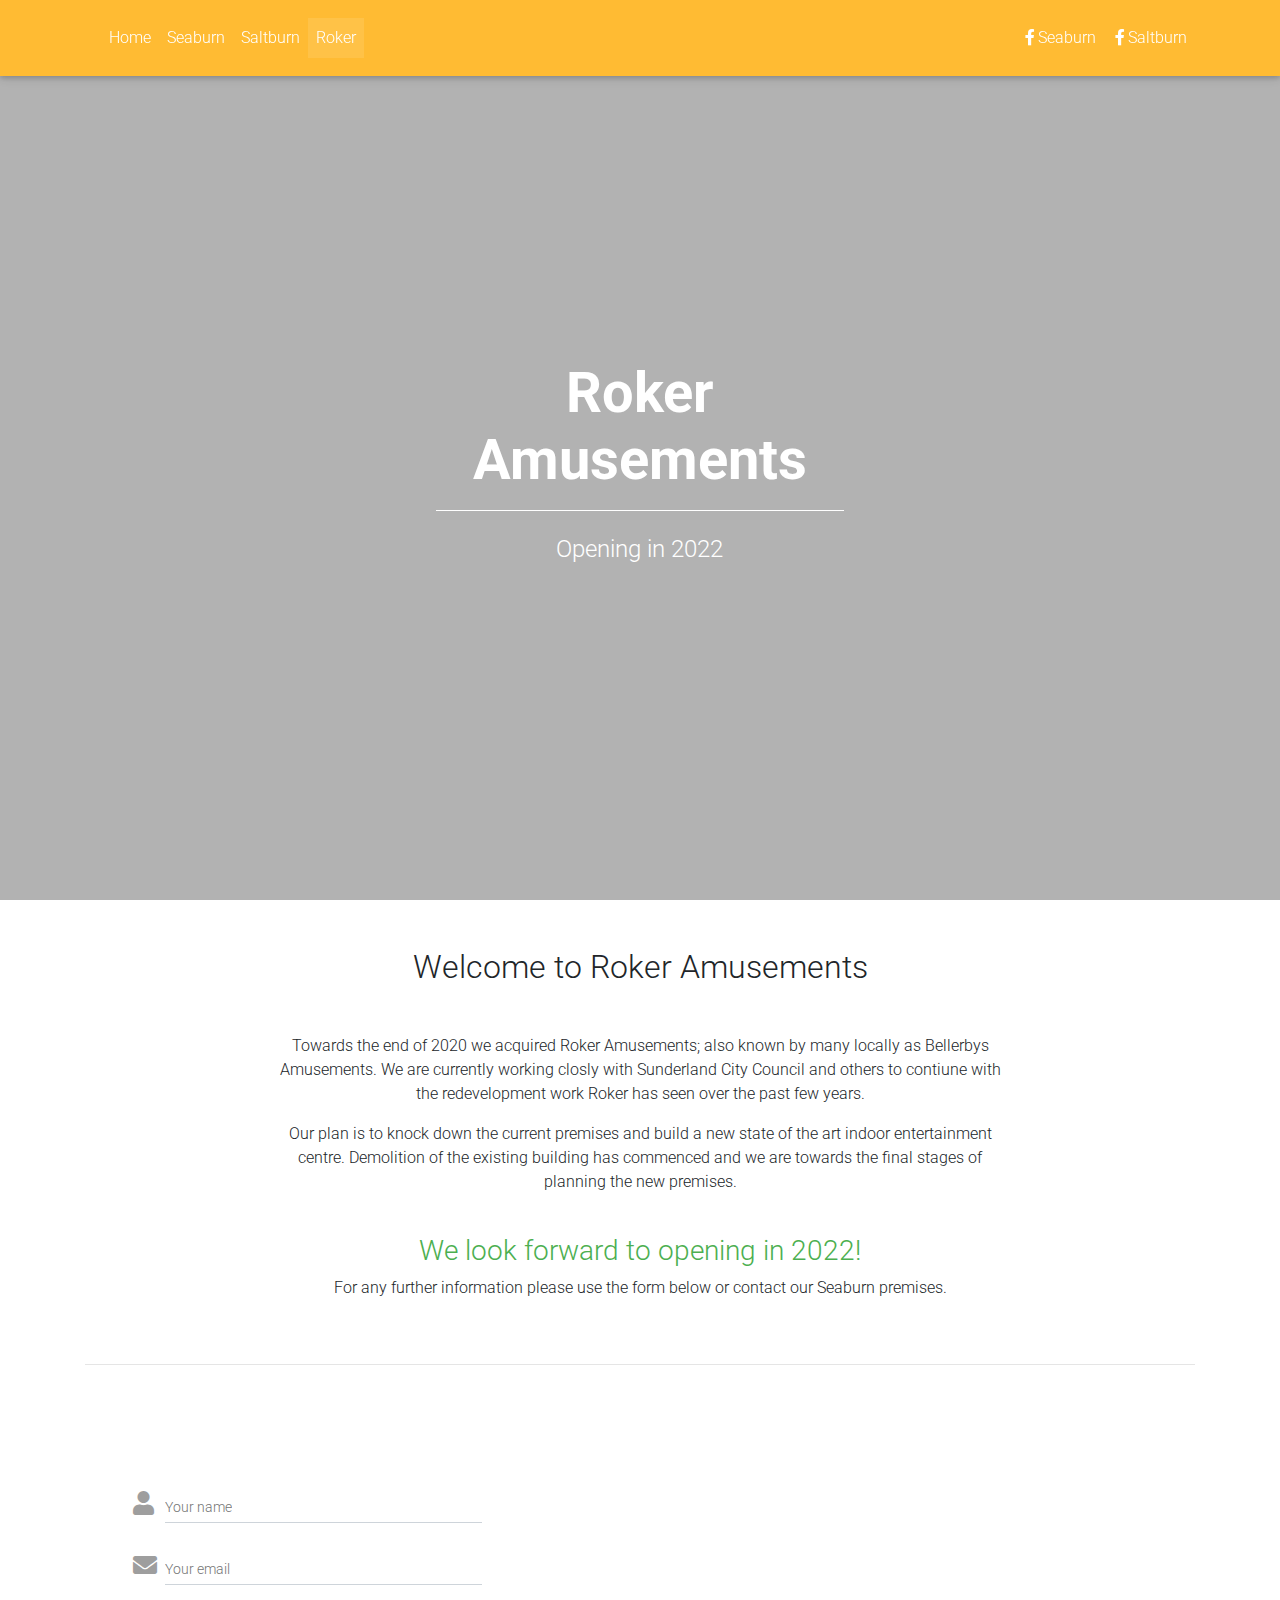
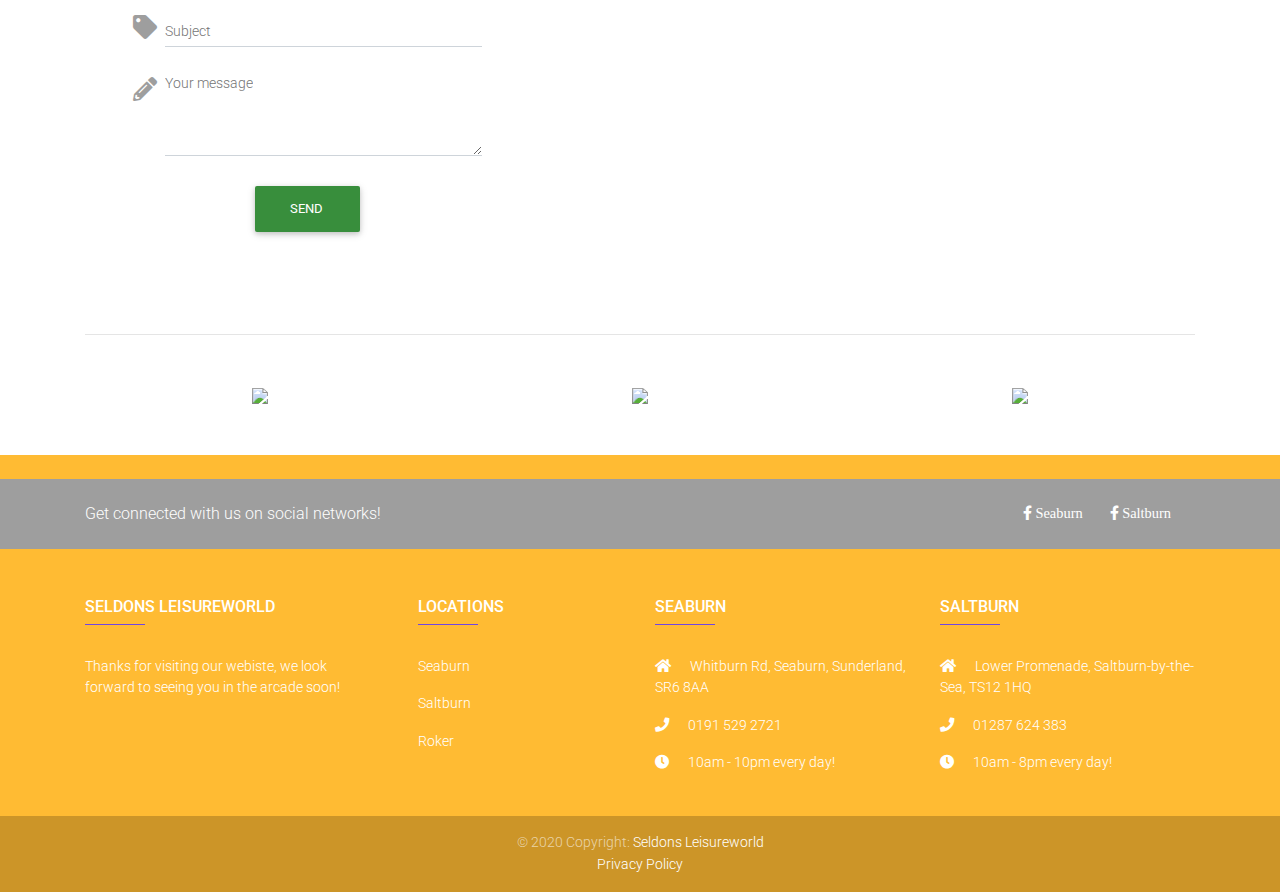
==== roker.html @ b158b751 "Uploaded Seaburn, Saltburn & Roker html pages..." ====
<!DOCTYPE html>
<html lang="en">
<head>
  <meta charset="UTF-8">
  <meta name="viewport" content="width=device-width, initial-scale=1, shrink-to-fit=no">
  <meta http-equiv="x-ua-compatible" content="ie=edge">
  <title>Seldons Leisureworld</title>
  <!-- MDB icon -->
  <link rel="icon" href="img/LogoTransparent.ico" type="image/x-icon">
  <!-- Font Awesome -->
  <link rel="stylesheet" href="https://use.fontawesome.com/releases/v5.11.2/css/all.css">
  <!-- Google Fonts Roboto -->
  <link rel="stylesheet" href="https://fonts.googleapis.com/css?family=Roboto:300,400,500,700&display=swap">
  <!-- Bootstrap core CSS -->
  <link rel="stylesheet" href="css/bootstrap.min.css">
  <!-- Material Design Bootstrap -->
  <link rel="stylesheet" href="css/mdb.min.css">
  <!-- Your custom styles (optional) -->
  <link rel="stylesheet" href="css/style.css">
  <!-- Landing pages styles -->
  <link rel="stylesheet" href="css/rokerlanding.css">
</head>
<body>

  

  <!-- Start your project here-->
  <!-- --------------------------- Main Navigation ------------------------------- -->
<header>
  <!--Navbar-->
<nav class="navbar navbar-expand-lg navbar-dark warning-color fixed-top">

  <!-- Additional container -->
  <div class="container">

    <!-- Navbar brand -->
    <a class="navbar-brand" href="index.html">
    <img src="img/SeldonslLeisureworldLogoTrans.png" height="50" class="d-inline-block align-top" alt="">
    </a>
    <!-- Collapse button -->
    <button class="navbar-toggler" type="button" data-toggle="collapse" data-target="#basicExampleNav"
      aria-controls="basicExampleNav" aria-expanded="false" aria-label="Toggle navigation">
      <span class="navbar-toggler-icon"></span>
    </button>

    <!-- Collapsible content -->
    <div class="collapse navbar-collapse" id="basicExampleNav">

<!-- Links -->
<ul class="navbar-nav mr-auto smooth-scroll">
  <li class="nav-item">
    <a class="nav-link" href="index.html">Home
    </a>
  </li>
  <li class="nav-item">
    <a class="nav-link" href="seaburn.html">Seaburn</a>
  </li>
  <li class="nav-item">
    <a class="nav-link" href="saltburn.html">Saltburn</a>
  </li>
  <li class="nav-item active">
    <a class="nav-link" href="roker.html">Roker<span class="sr-only">(current)</span></a>
  </li>
</ul>
<!-- Links -->

      <!-- Social Icon  -->
<ul class="navbar-nav nav-flex-icons">
  <li class="nav-item">
    <a href="https://www.facebook.com/seldonsleisureworld" class="nav-link"><i class="fab fa-facebook-f"></i>Seaburn</a>
</li>
<li class="nav-item">
  <a href="https://www.facebook.com/Saltburn-Pier-Amusements-611156332665083" class="nav-link"><i class="fab fa-facebook-f"></i>Saltburn</a>
</li>
</ul>
    <!-- Collapsible content -->

  </div>
  <!-- Additional container -->

</nav>
<!--/.Navbar-->
<!-- ------------------------- Main Navigation ----------------------------- -->


<!--Mask-->
<div id="intro" class="view">

  <!--Mask-->
<div id="intro" class="view">

  <div class="mask rgba-black-light">

      <div class="container-fluid d-flex align-items-center justify-content-center h-100">

          <div class="row d-flex justify-content-center text-center">

              <div class="col-md-10">

                  <!-- Heading -->
                  <h2 class="display-4 font-weight-bold white-text pt-5 mb-2">Roker Amusements</h2>

                  <!-- Divider -->
                  <hr class="hr-light">

                  <!-- Description -->
                  <h4 class="white-text my-4">Opening in 2022</h4>
                  
              </div>

          </div>

      </div>

  </div>

</div>
<!--/.Mask-->

  </div>
  <!--/.Mask-->


</header>


<!-- ---------------------------- Main layout ------------------------------- -->
<main class="mt-5">
  <div class="container">

      <!--Section: Best Features-->
<section id="best-features" class="text-center">


  <!-- Heading -->
  <h2 class="mb-5">Welcome to Roker Amusements</h2>

  <!--Grid row-->
  <div class="row d-flex justify-content-center mb-4">

      <!--Grid column-->
      <div class="col-md-8">

          <!-- Description -->
          <p>Towards the end of 2020 we acquired Roker Amusements; also known by many locally as Bellerbys Amusements.
            We are currently working closly with Sunderland City Council and others to contiune with the redevelopment work Roker has seen over the past few years.
          </p>
          <p>
            Our plan is to knock down the current premises and build a new state of the art indoor entertainment centre.
            Demolition of the existing building has commenced and we are towards the final stages of planning the new premises.
          </p>
        </br>
          <h3 class="green-text">We look forward to opening in 2022!</h3>

          <p>For any further information please use the form below or contact our Seaburn premises.</p>

      </div>
      <!--Grid column-->

  </div>
  <!--Grid row-->

</section>
<!--Section: Best Features-->

      <hr class="my-5">

      <!--Section: Contact-->
<section id="contact">

  <!--Grid row-->
  <div class="row">

  <!--Grid column-->
<div class="col-lg-5 col-md-12">
  <!-- Form contact -->
  <form class="p-5 grey-text">
    <div class="md-form form-sm"> <i class="fas fa-user prefix"></i>
      <input type="text" id="form3" class="form-control form-control-sm">
      <label for="form3">Your name</label>
    </div>
    <div class="md-form form-sm"> <i class="fas fa-envelope prefix"></i>
      <input type="text" id="form2" class="form-control form-control-sm">
      <label for="form2">Your email</label>
    </div>
    <div class="md-form form-sm"> <i class="fas fa-tag prefix"></i>
      <input type="text" id="form32" class="form-control form-control-sm">
      <label for="form34">Subject</label>
    </div>
    <div class="md-form form-sm"> <i class="fas fa-pencil-alt prefix"></i>
      <textarea type="text" id="form8" class="md-textarea form-control form-control-sm" rows="4"></textarea>
      <label for="form8">Your message</label>
    </div>
    <div class="text-center mt-4">
      <button class="btn btn-green">Send <i class="far fa-paper-planeml-1"></i></button>
    </div>
  </form>
  <!-- Form contact -->
</div>
<!--Grid column-->

  <!--Grid column-->
  <div class="col-lg-7 col-md-12">

    <!--Google map-->
    <iframe src="https://www.google.com/maps/embed?pb=!1m18!1m12!1m3!1d2292.7884406174517!2d-1.3678022843944897!3d54.924184480339854!2m3!1f0!2f0!3f0!3m2!1i1024!2i768!4f13.1!3m3!1m2!1s0x487e6643f2f18d2b%3A0x4b322d1517a62fda!2sRoker%20Amusements!5e0!3m2!1sen!2suk!4v1606738113315!5m2!1sen!2suk" width="600" height="450" frameborder="0" style="border:0;" allowfullscreen="" aria-hidden="false" tabindex="0"></iframe>

  </div>
  <!--Grid column-->

  </div>
  <!--Grid row-->

</section>
<!-- ------------------------------ Section: Contact END --------------------------- -->

<hr class="my-5">

<!-- Grid row -->
<div class="row">

  <!-- Grid column -->
  <div class="col-lg-4 col-md-12 mb-4 text-center">
    <img src="img/DogFriendly.png" height="100">
  </div>
  <!-- /Grid column -->
  <!-- Grid column -->
  <div class="col-lg-4 col-md-12 mb-4 text-center">
    <img src="img/FamilyFriendly.png" height="100">
  </div>
  <!-- /Grid column -->
  <!-- Grid column -->
  <div class="col-lg-4 col-md-12 mb-4 text-center">
    <img src="img/WheelchairFriendly.png" height="100">
  </div>
  <!-- /Grid column -->

</div>
<!-- /Grid row -->

  </div>
</main>
<!-- --------------------------- Main layout ------------------------------ -->


<!-- --------------------------- Footer ------------------------------- -->
<footer class="page-footer font-small warning-color pt-4 mt-4">


  <!-- Social buttons -->
  <div class="grey">
      <div class="container">
          <!--Grid row-->
          <div class="row py-4 d-flex align-items-center">

              <!--Grid column-->
              <div class="col-md-6 col-lg-5 text-center text-md-left mb-4 mb-md-0">
                  <h6 class="mb-0 white-text">Get connected with us on social networks!</h6>
              </div>
              <!--Grid column-->

              <!--Grid column-->
              <div class="col-md-6 col-lg-7 text-center text-md-right">
                  <!--Facebook Seaburn-->
                  <a href="https://www.facebook.com/seldonsleisureworld" class="fb-ic ml-0">
                      <i class="fab fa-facebook-f white-text mr-4"> Seaburn</i>
                  </a>
                  <!--Facebook Saltburn-->
                  <a href="https://www.facebook.com/Saltburn-Pier-Amusements-611156332665083" class="fb-ic ml-0">
                    <i class="fab fa-facebook-f white-text mr-4"> Saltburn</i>
                </a>
              </div>
              <!--Grid column-->

          </div>
          <!--Grid row-->
      </div>
  </div>
  <!-- Social buttons -->

  <!--Footer Links-->
<div class="container mt-5 mb-4 text-center text-md-left">
  <div class="row mt-3">

      <!--First column-->
      <div class="col-md-3 col-lg-4 col-xl-3 mb-4">
          <h6 class="text-uppercase font-weight-bold">
              <strong>Seldons Leisureworld</strong>
          </h6>
          <hr class="deep-purple accent-2 mb-4 mt-0 d-inline-block mx-auto" style="width: 60px;">
          <p>Thanks for visiting our webiste, we look forward to seeing you in the arcade soon!</p>
      </div>
      <!--/.First column-->

      <!--Second column-->
      <div class="col-md-2 col-lg-2 col-xl-2 mx-auto mb-4">
          <h6 class="text-uppercase font-weight-bold">
              <strong>Locations</strong>
          </h6>
          <hr class="deep-purple accent-2 mb-4 mt-0 d-inline-block mx-auto" style="width: 60px;">
          <p>
              <a href="seaburn.html">Seaburn</a>
          </p>
          <p>
              <a href="saltburn.html">Saltburn</a>
          </p>
          <p>
              <a href="roker.html">Roker</a>
          </p>
      </div>
      <!--/.Second column-->

      <!--Third column-->
      <div class="col-md-4 col-lg-3 col-xl-3">
          <h6 class="text-uppercase font-weight-bold">
              <strong>Seaburn</strong>
          </h6>
          <hr class="deep-purple accent-2 mb-4 mt-0 d-inline-block mx-auto" style="width: 60px;">
          <p>
              <i class="fas fa-home  mr-3"></i> Whitburn Rd, Seaburn, Sunderland, SR6 8AA</p>
          <p>
              <i class="fas fa-phone mr-3"></i> 0191 529 2721</p>
          <p>
            <i class="fas fa-clock mr-3"></i> 10am - 10pm every day!</p>
      </div>
      <!--/.Third column-->

      <!--Fourth column-->
      <div class="col-md-4 col-lg-3 col-xl-3">
          <h6 class="text-uppercase font-weight-bold">
              <strong>Saltburn</strong>
          </h6>
          <hr class="deep-purple accent-2 mb-4 mt-0 d-inline-block mx-auto" style="width: 60px;">
          <p>
              <i class="fas fa-home  mr-3"></i> Lower Promenade, Saltburn-by-the-Sea, TS12 1HQ</p>
          <p>
              <i class="fas fa-phone mr-3"></i> 01287 624 383</p>
          <p>
              <i class="fas fa-clock mr-3"></i> 10am - 8pm every day!</p>
      </div>
      <!--/.Fourth column-->

  </div>
</div>
<!--/.Footer Links-->

  <!-- Copyright -->
  <div class="footer-copyright text-center py-3">© 2020 Copyright:
    <a href="index"> Seldons Leisureworld</a>
  </br>
  <a href="privacy.html"> Privacy Policy</a>
  </div>
  <!-- Copyright -->

</footer>
<!-- ---------------------------- Footer ------------------------------- -->

  <!-- End your project here-->

  <!-- jQuery -->
  <script type="text/javascript" src="js/jquery.min.js"></script>
  <!-- Bootstrap tooltips -->
  <script type="text/javascript" src="js/popper.min.js"></script>
  <!-- Bootstrap core JavaScript -->
  <script type="text/javascript" src="js/bootstrap.min.js"></script>
  <!-- MDB core JavaScript -->
  <script type="text/javascript" src="js/mdb.min.js"></script>
  <!-- Your custom scripts (optional) -->
  <script type="text/javascript"></script>



</body>
</html>
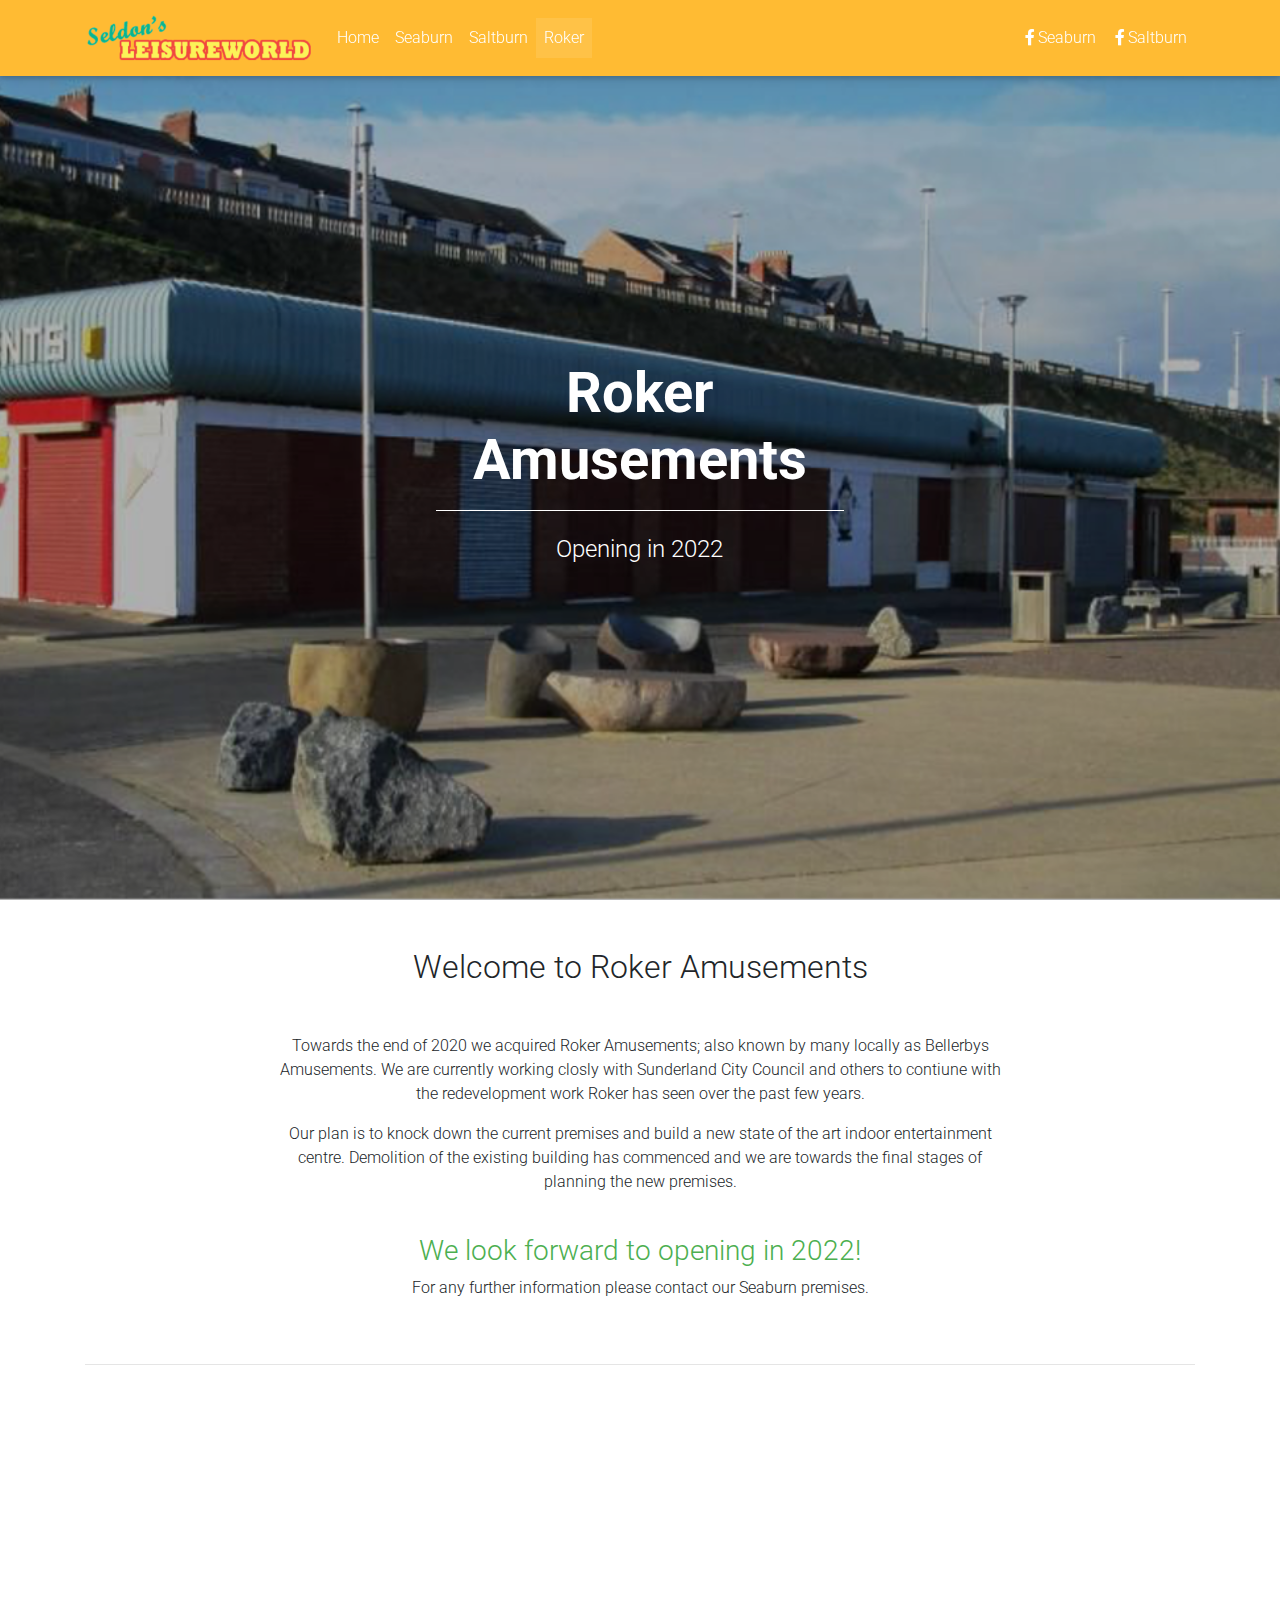
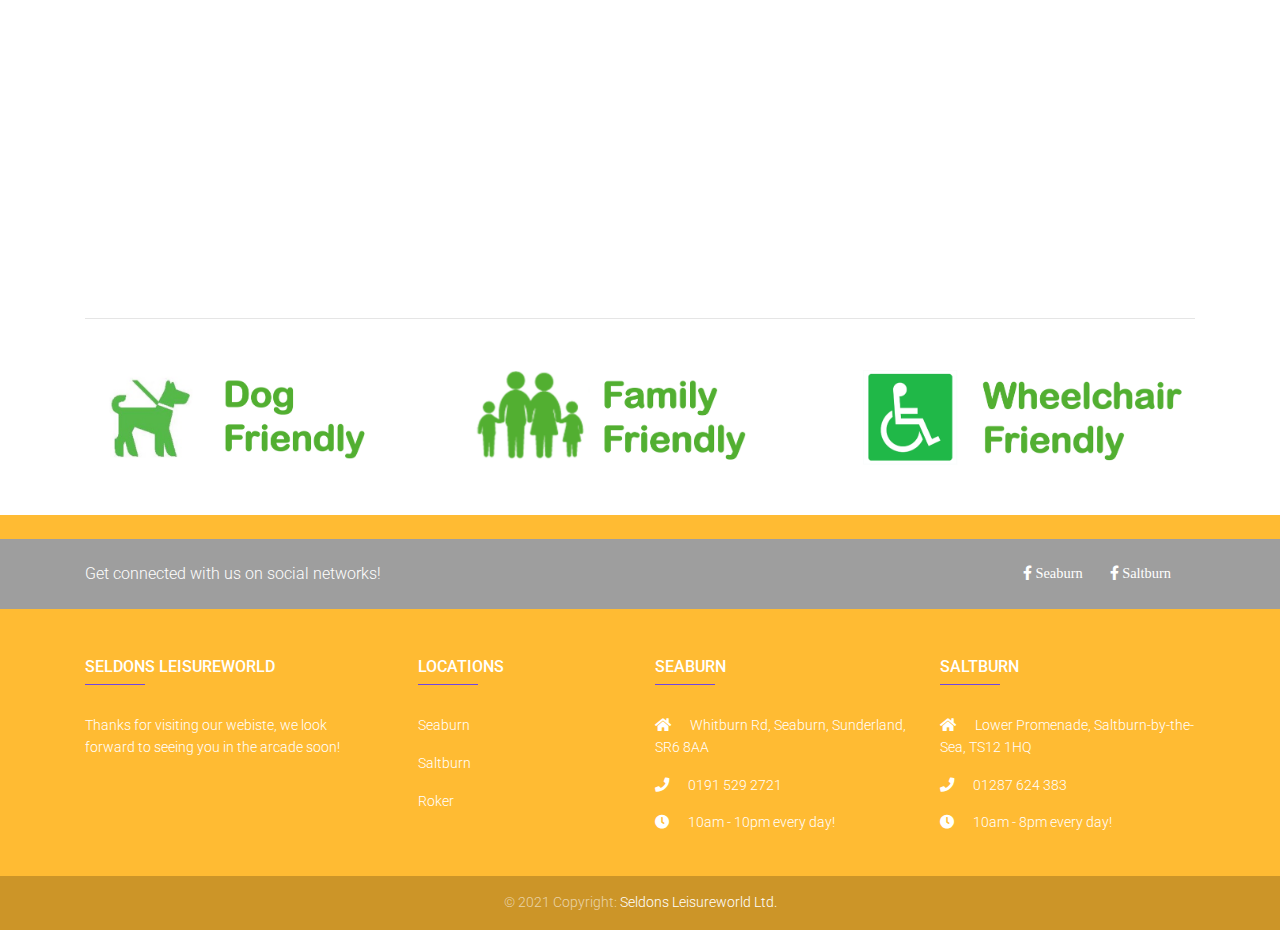
==== commit c4714551: "removed privacy page links, updated copyright to 2021 and removed contact form from roker" ====
--- a/roker.html
+++ b/roker.html
@@ -152,7 +152,7 @@
         </br>
           <h3 class="green-text">We look forward to opening in 2022!</h3>
 
-          <p>For any further information please use the form below or contact our Seaburn premises.</p>
+          <p>For any further information please contact our Seaburn premises.</p>
 
       </div>
       <!--Grid column-->
@@ -172,38 +172,10 @@
   <div class="row">
 
   <!--Grid column-->
-<div class="col-lg-5 col-md-12">
-  <!-- Form contact -->
-  <form class="p-5 grey-text">
-    <div class="md-form form-sm"> <i class="fas fa-user prefix"></i>
-      <input type="text" id="form3" class="form-control form-control-sm">
-      <label for="form3">Your name</label>
-    </div>
-    <div class="md-form form-sm"> <i class="fas fa-envelope prefix"></i>
-      <input type="text" id="form2" class="form-control form-control-sm">
-      <label for="form2">Your email</label>
-    </div>
-    <div class="md-form form-sm"> <i class="fas fa-tag prefix"></i>
-      <input type="text" id="form32" class="form-control form-control-sm">
-      <label for="form34">Subject</label>
-    </div>
-    <div class="md-form form-sm"> <i class="fas fa-pencil-alt prefix"></i>
-      <textarea type="text" id="form8" class="md-textarea form-control form-control-sm" rows="4"></textarea>
-      <label for="form8">Your message</label>
-    </div>
-    <div class="text-center mt-4">
-      <button class="btn btn-green">Send <i class="far fa-paper-planeml-1"></i></button>
-    </div>
-  </form>
-  <!-- Form contact -->
-</div>
-<!--Grid column-->
-
-  <!--Grid column-->
-  <div class="col-lg-7 col-md-12">
+  <div class="col">
 
     <!--Google map-->
-    <iframe src="https://www.google.com/maps/embed?pb=!1m18!1m12!1m3!1d2292.7884406174517!2d-1.3678022843944897!3d54.924184480339854!2m3!1f0!2f0!3f0!3m2!1i1024!2i768!4f13.1!3m3!1m2!1s0x487e6643f2f18d2b%3A0x4b322d1517a62fda!2sRoker%20Amusements!5e0!3m2!1sen!2suk!4v1606738113315!5m2!1sen!2suk" width="600" height="450" frameborder="0" style="border:0;" allowfullscreen="" aria-hidden="false" tabindex="0"></iframe>
+    <iframe src="https://www.google.com/maps/embed?pb=!1m18!1m12!1m3!1d2292.7884406174517!2d-1.3678022843944897!3d54.924184480339854!2m3!1f0!2f0!3f0!3m2!1i1024!2i768!4f13.1!3m3!1m2!1s0x487e6643f2f18d2b%3A0x4b322d1517a62fda!2sRoker%20Amusements!5e0!3m2!1sen!2suk!4v1606738113315!5m2!1sen!2suk" width="100%" height="450" frameborder="0" style="border:0;" allowfullscreen="" aria-hidden="false" tabindex="0"></iframe>
 
   </div>
   <!--Grid column-->
@@ -345,10 +317,8 @@
 <!--/.Footer Links-->
 
   <!-- Copyright -->
-  <div class="footer-copyright text-center py-3">© 2020 Copyright:
-    <a href="index"> Seldons Leisureworld</a>
-  </br>
-  <a href="privacy.html"> Privacy Policy</a>
+  <div class="footer-copyright text-center py-3">© 2021 Copyright:
+    <a href="index"> Seldons Leisureworld Ltd.</a>
   </div>
   <!-- Copyright -->
 
--- a/css/rokerlanding.css
+++ b/css/rokerlanding.css
@@ -6,7 +6,7 @@
 }
 
 #intro {
-    background: url("landingimg/RokerExternal.png")no-repeat center center fixed;
+    background: url("landingimg/RokerExternal.png")no-repeat center center;
     -webkit-background-size: cover;
     -moz-background-size: cover;
     -o-background-size: cover;
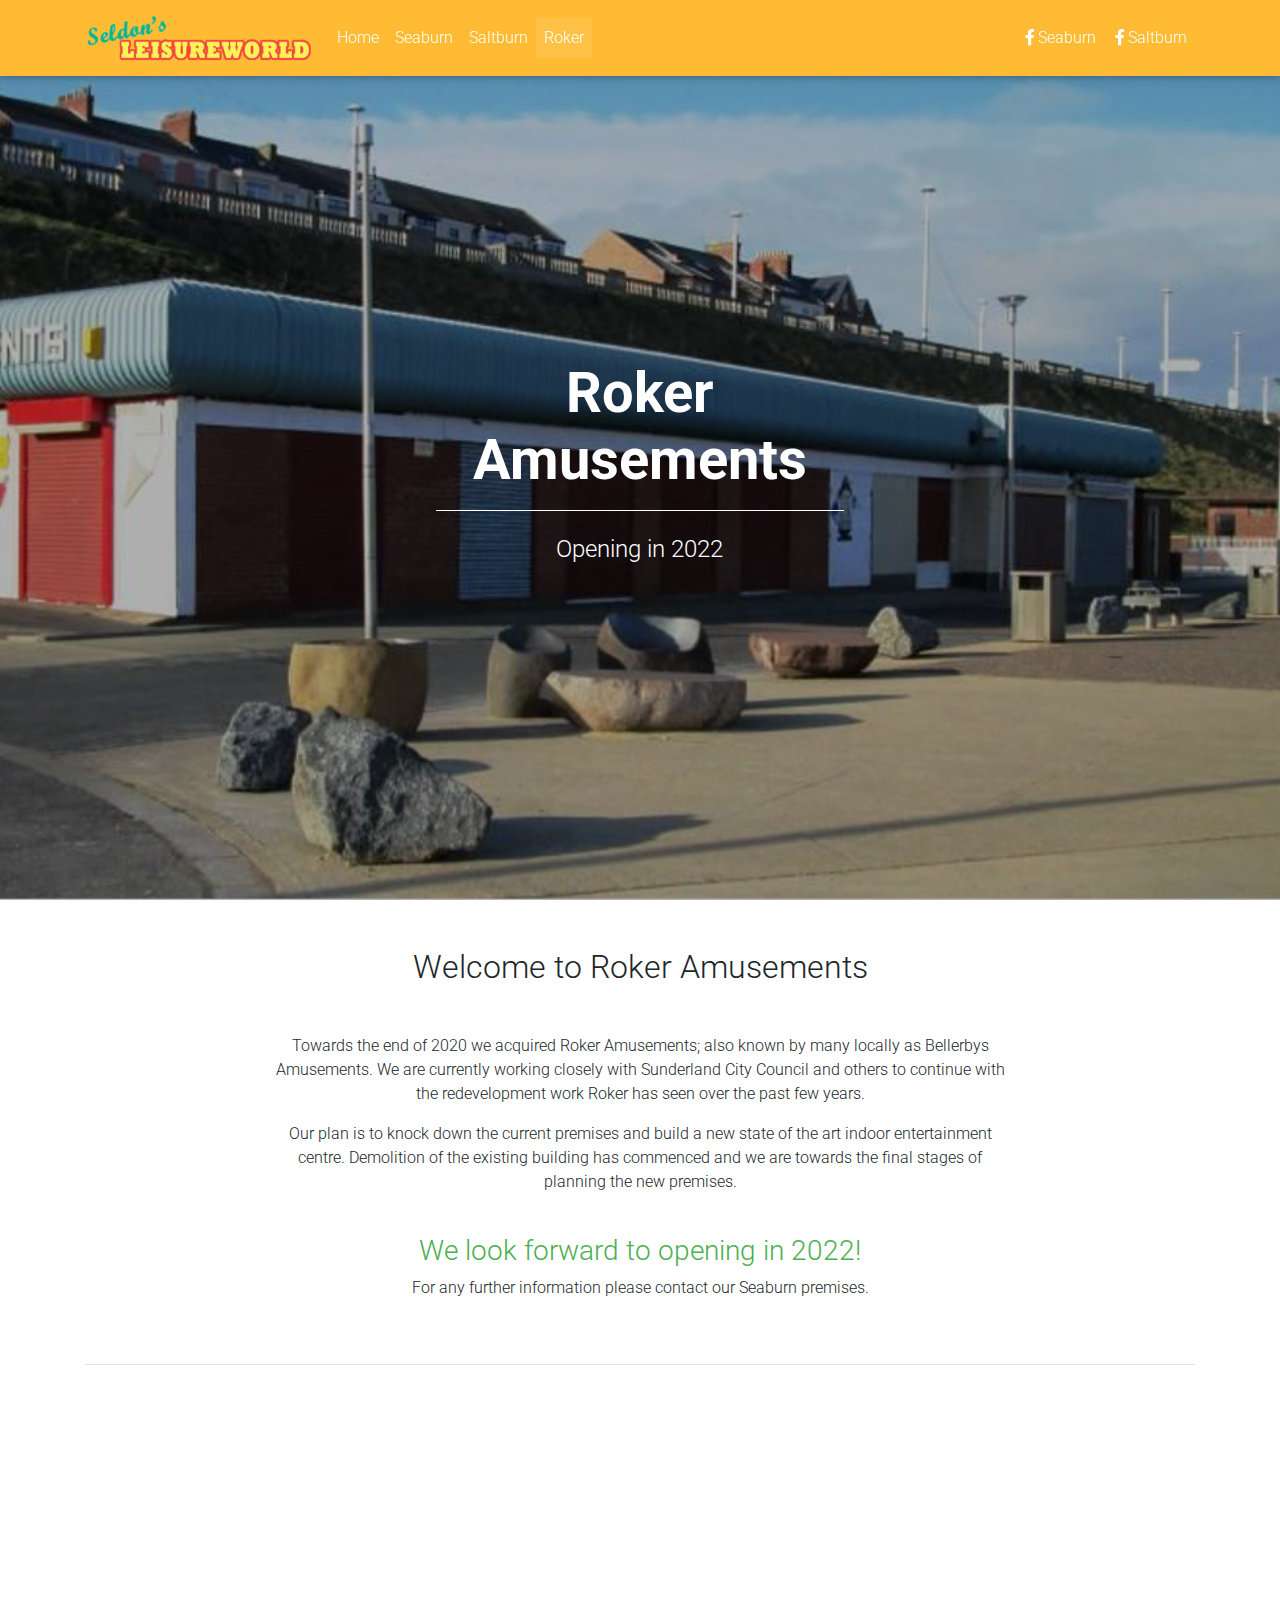
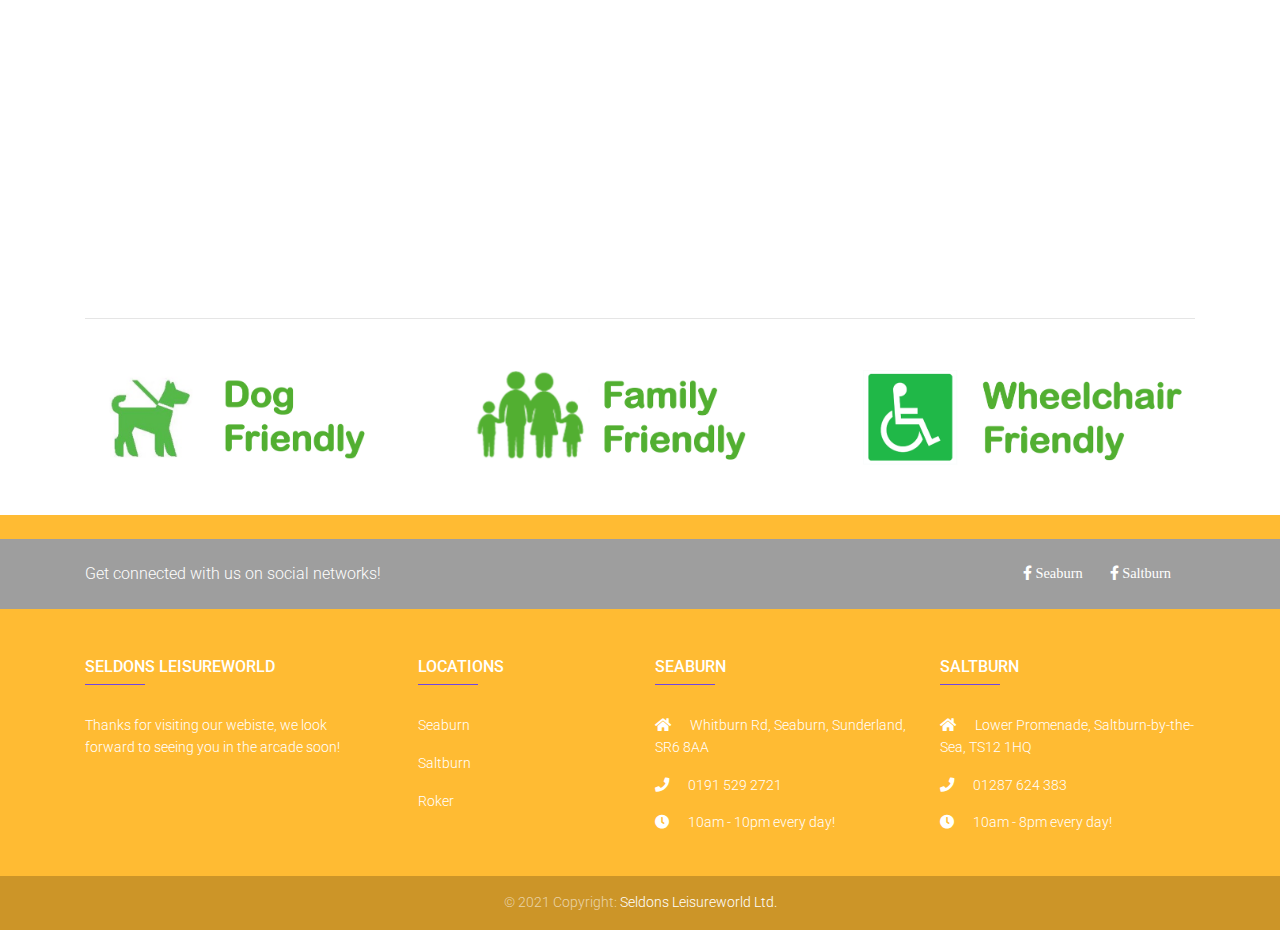
==== commit 35da417b: "spelling corrections" ====
--- a/roker.html
+++ b/roker.html
@@ -143,7 +143,7 @@
 
           <!-- Description -->
           <p>Towards the end of 2020 we acquired Roker Amusements; also known by many locally as Bellerbys Amusements.
-            We are currently working closly with Sunderland City Council and others to contiune with the redevelopment work Roker has seen over the past few years.
+            We are currently working closely with Sunderland City Council and others to continue with the redevelopment work Roker has seen over the past few years.
           </p>
           <p>
             Our plan is to knock down the current premises and build a new state of the art indoor entertainment centre.
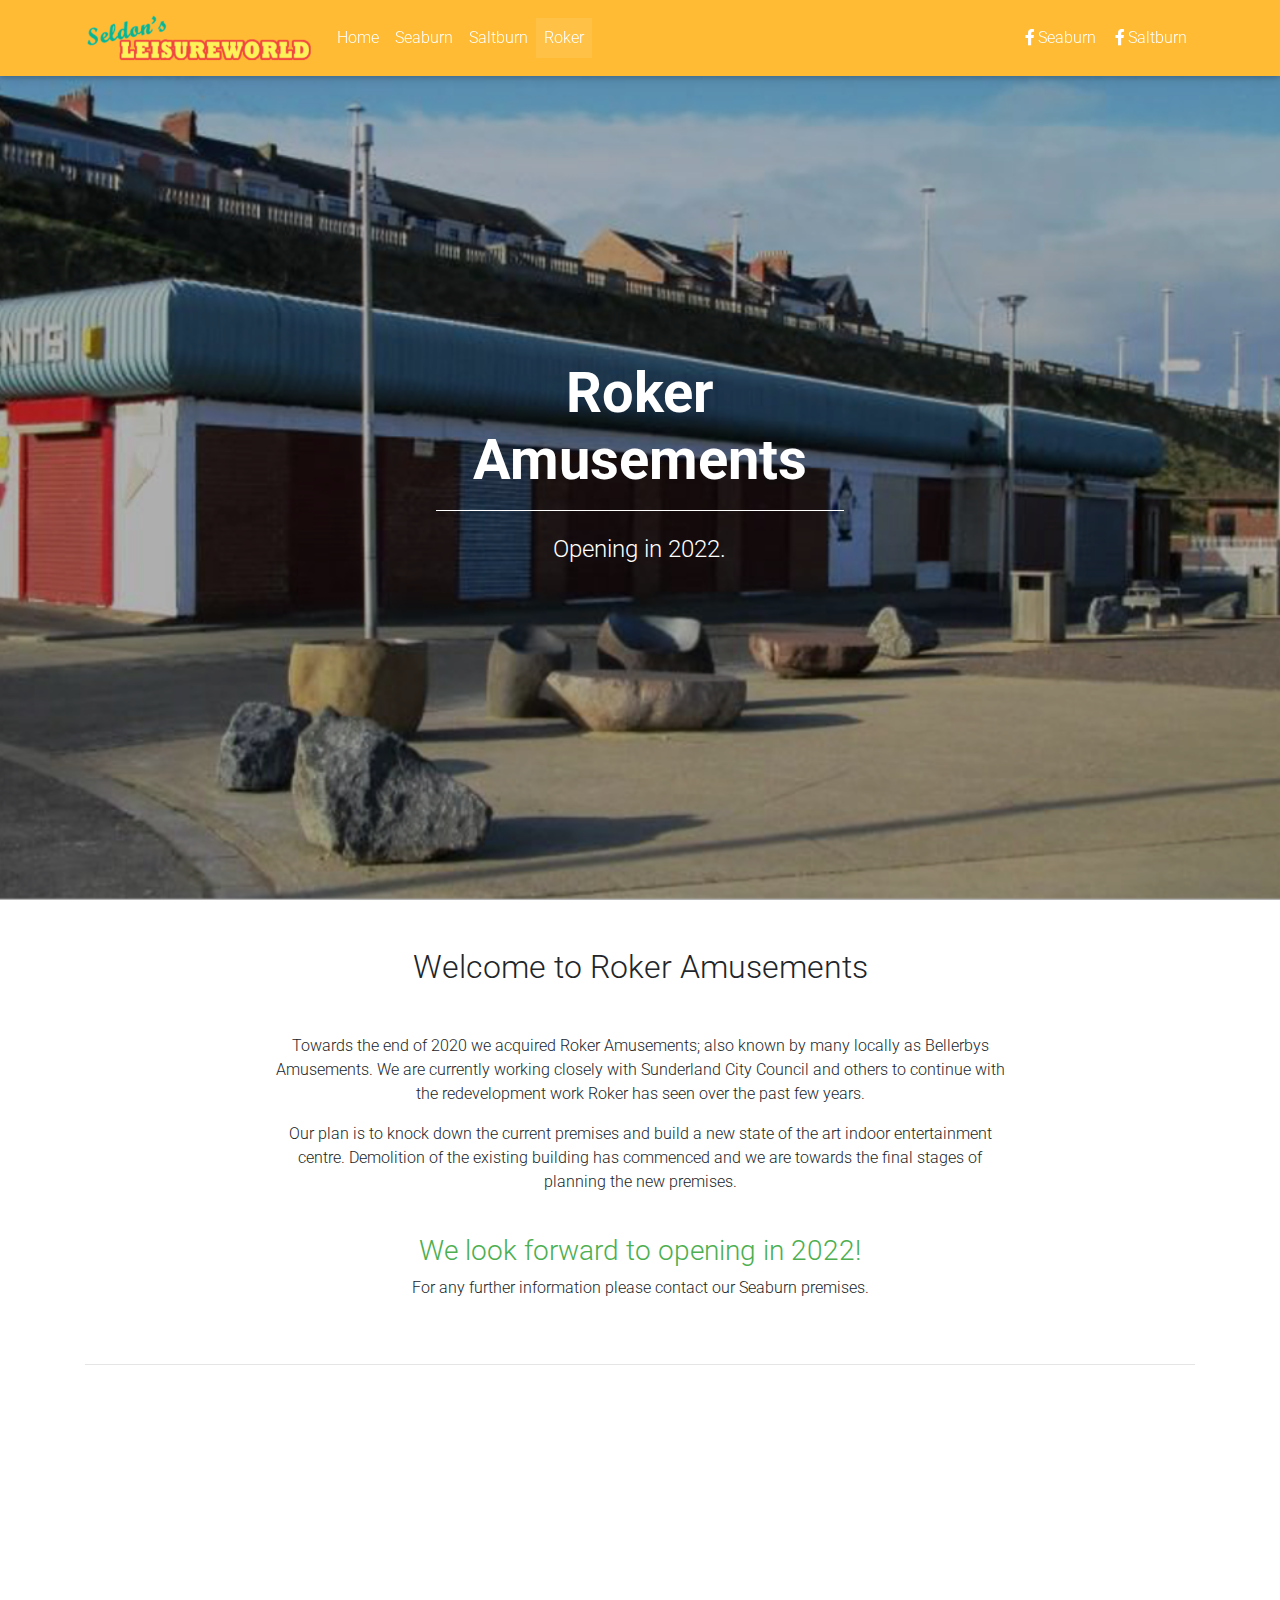
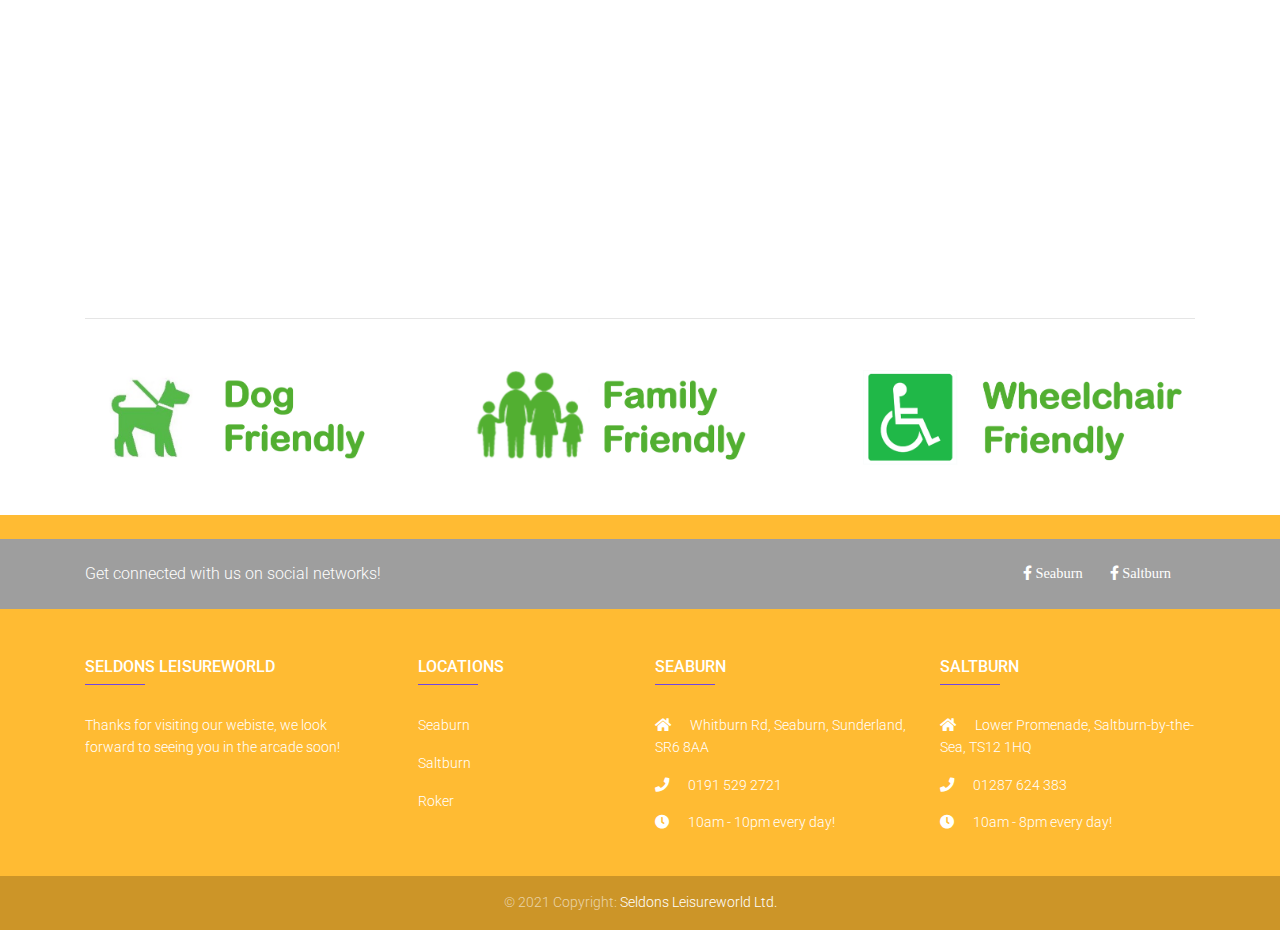
==== commit fdf0c231: "Added full stop" ====
--- a/roker.html
+++ b/roker.html
@@ -104,7 +104,7 @@
                   <hr class="hr-light">
 
                   <!-- Description -->
-                  <h4 class="white-text my-4">Opening in 2022</h4>
+                  <h4 class="white-text my-4">Opening in 2022.</h4>
                   
               </div>
 
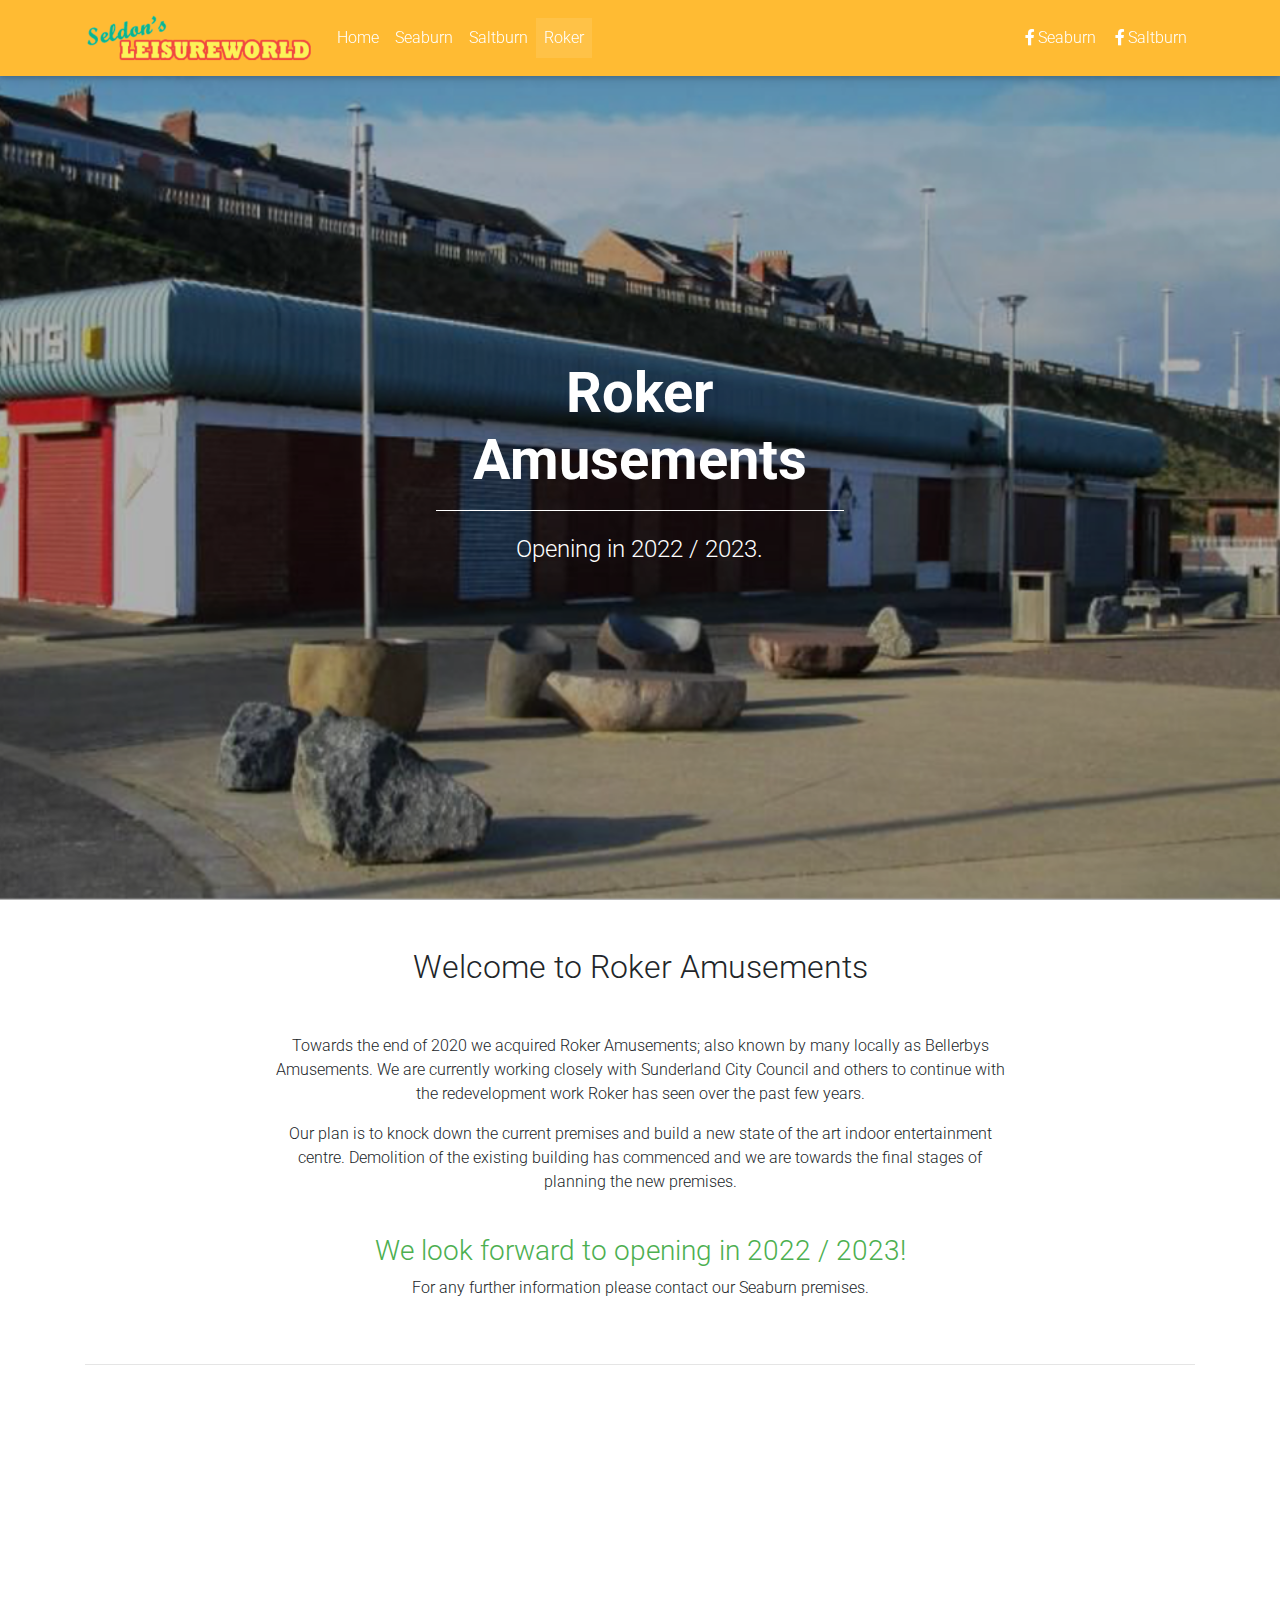
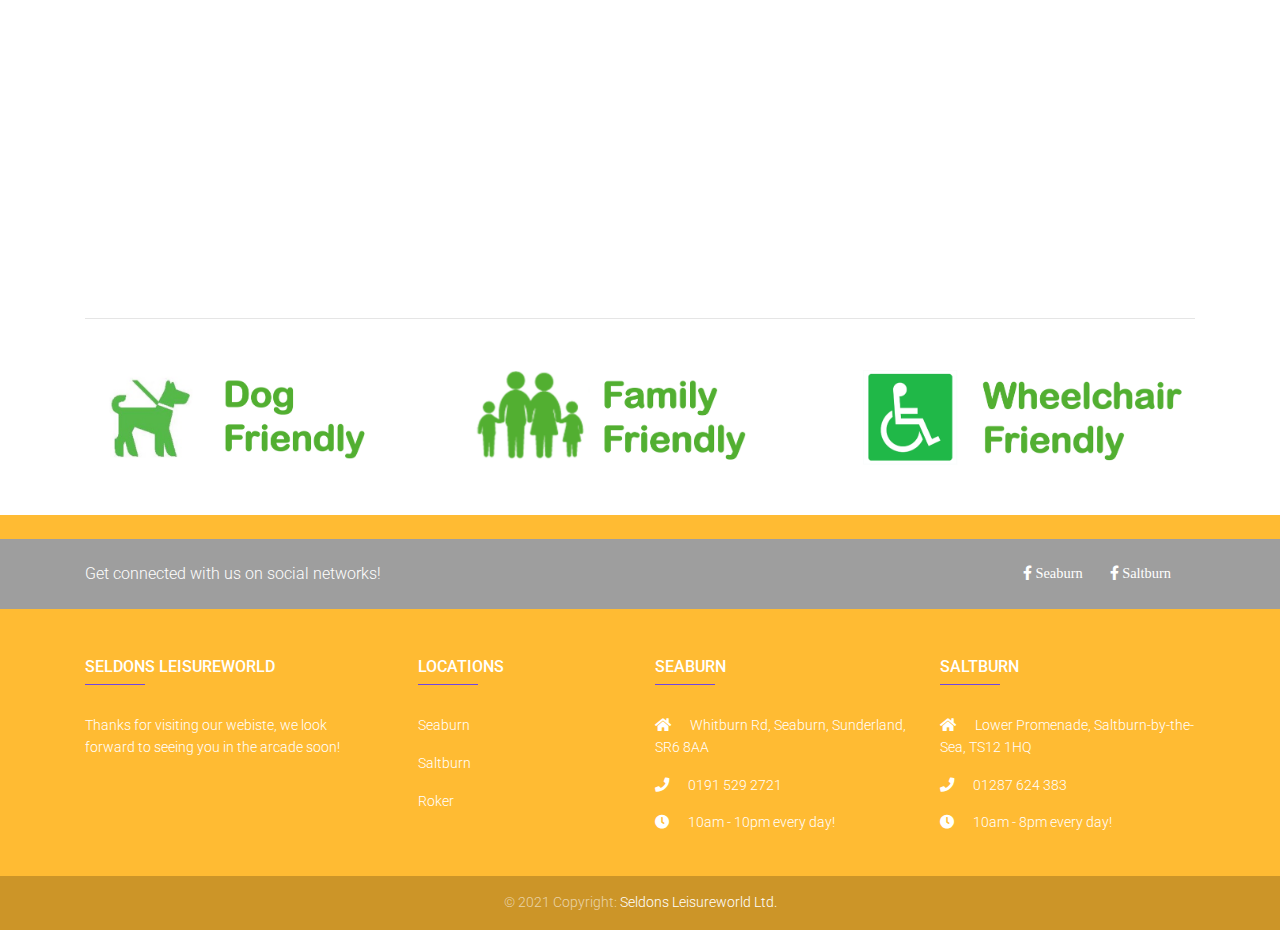
==== commit b8128b13: "Made gamcare logo smaller" ====
--- a/roker.html
+++ b/roker.html
@@ -104,7 +104,7 @@
                   <hr class="hr-light">
 
                   <!-- Description -->
-                  <h4 class="white-text my-4">Opening in 2022.</h4>
+                  <h4 class="white-text my-4">Opening in 2022 / 2023.</h4>
                   
               </div>
 
@@ -150,7 +150,7 @@
             Demolition of the existing building has commenced and we are towards the final stages of planning the new premises.
           </p>
         </br>
-          <h3 class="green-text">We look forward to opening in 2022!</h3>
+          <h3 class="green-text">We look forward to opening in 2022 / 2023!</h3>
 
           <p>For any further information please contact our Seaburn premises.</p>
 
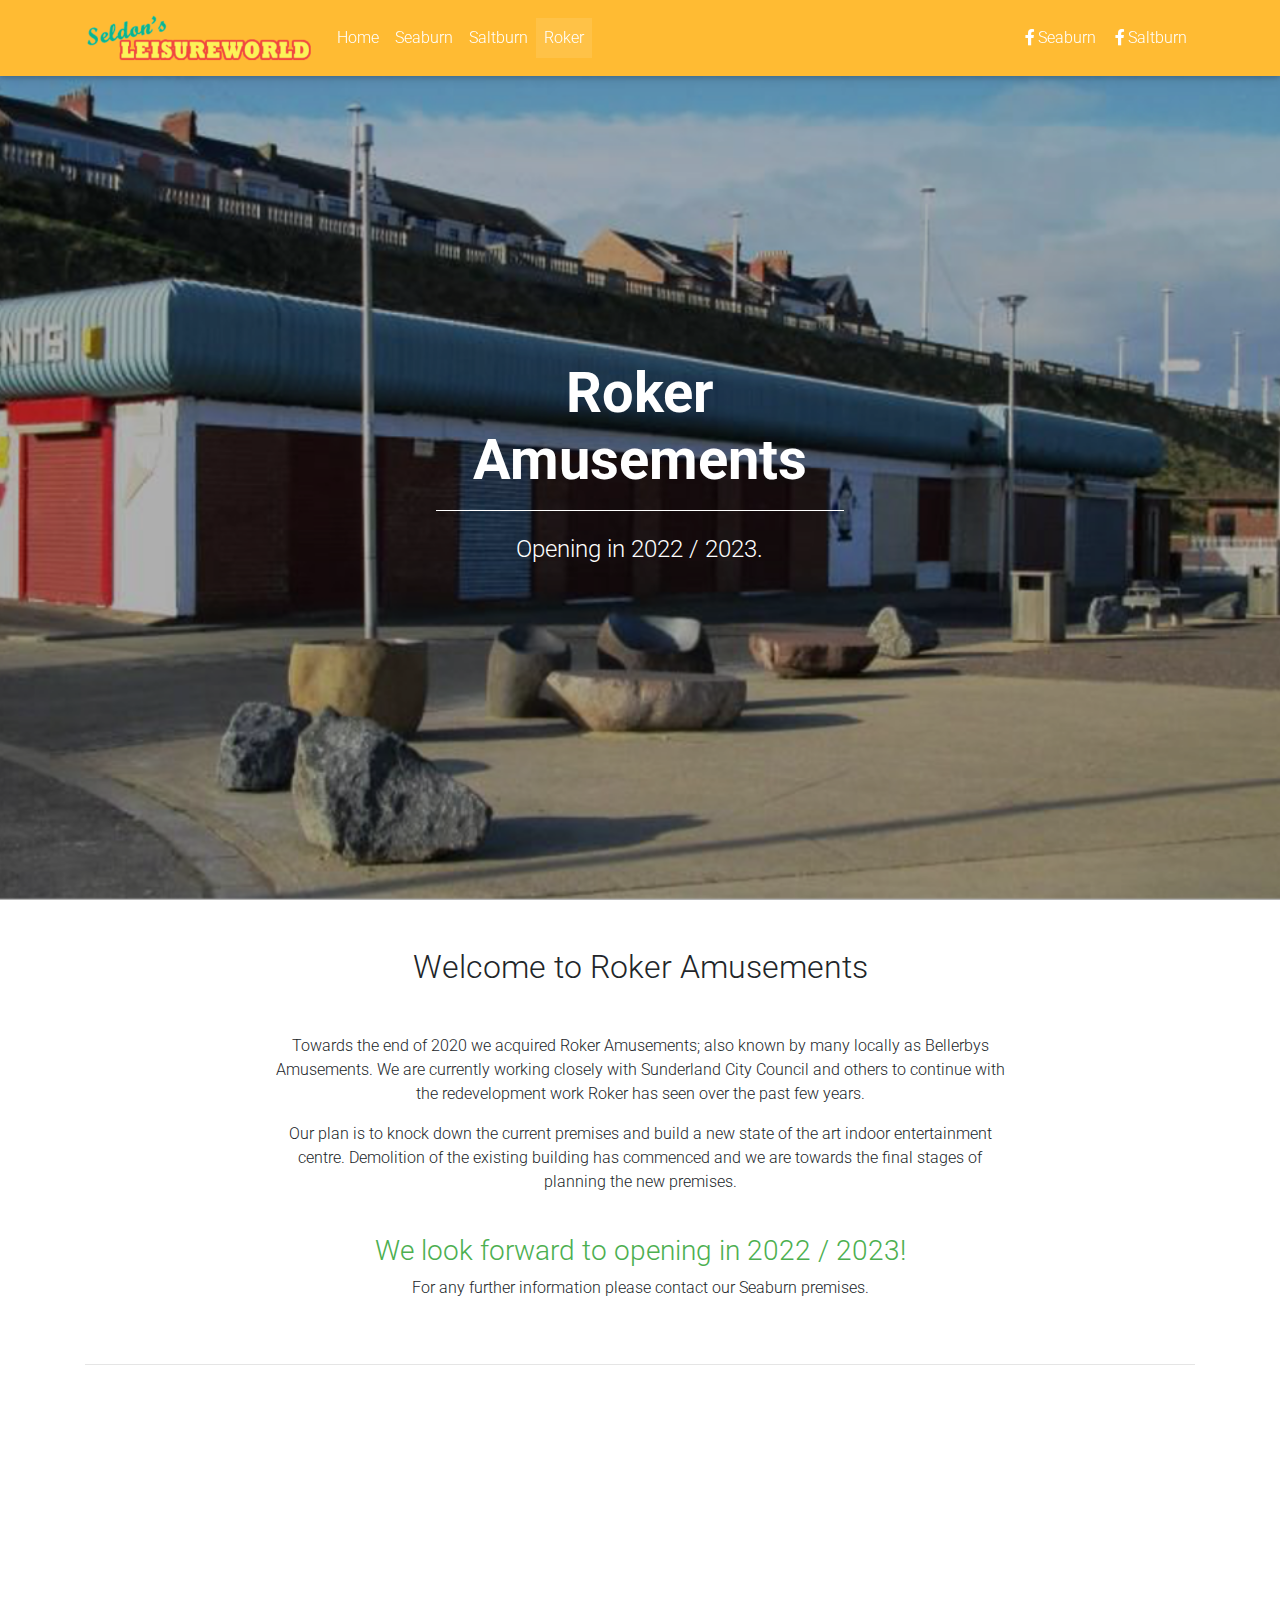
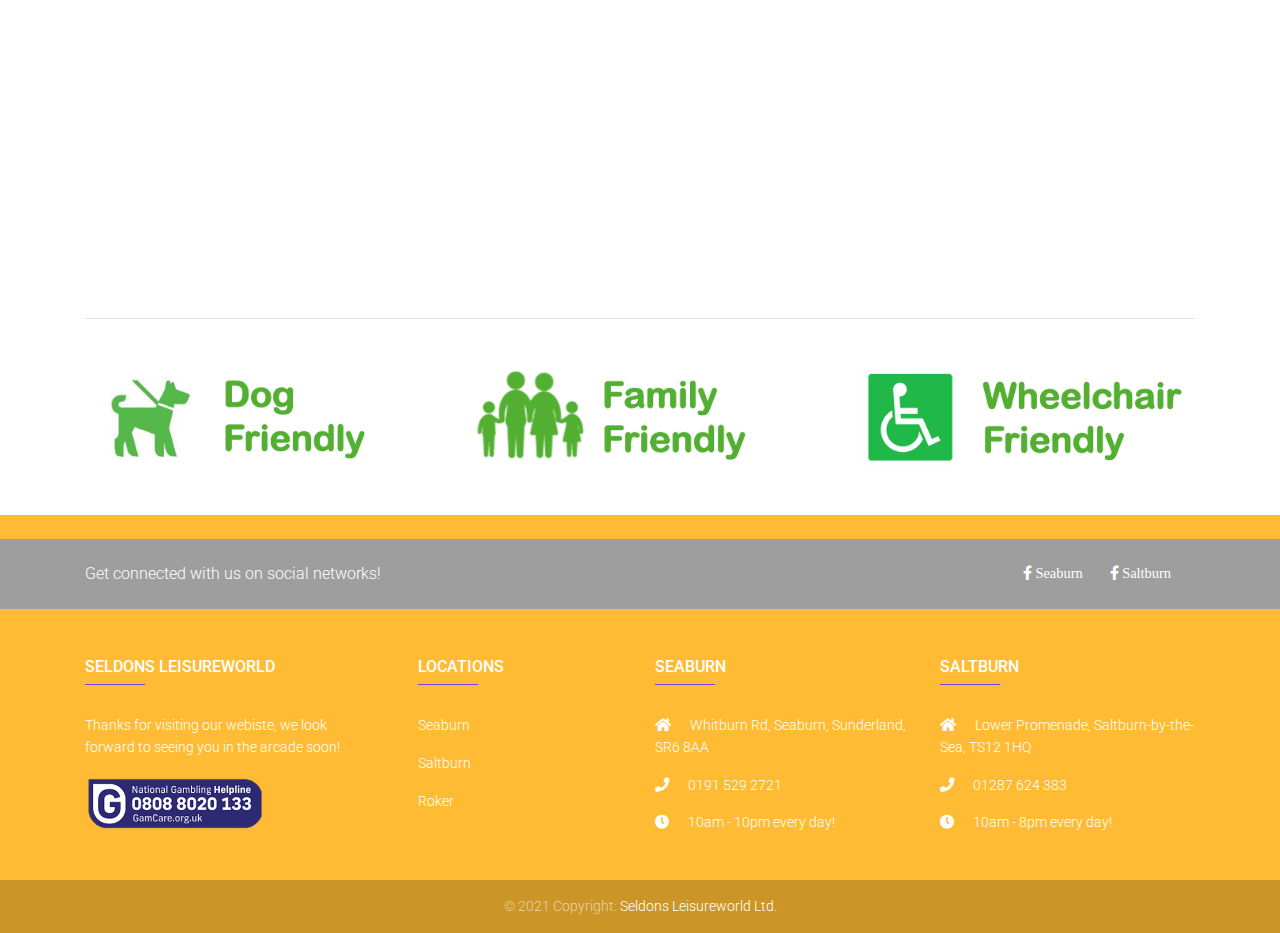
==== commit 014a1a07: "Added gamcare links to all pages" ====
--- a/roker.html
+++ b/roker.html
@@ -261,6 +261,9 @@
           </h6>
           <hr class="deep-purple accent-2 mb-4 mt-0 d-inline-block mx-auto" style="width: 60px;">
           <p>Thanks for visiting our webiste, we look forward to seeing you in the arcade soon!</p>
+          <a href="https://www.gamcare.org.uk/">
+            <img src="img/GamCare.png" class="img-fluid" width="70%" alt="GamCare Logo">
+          </a>
       </div>
       <!--/.First column-->
 
